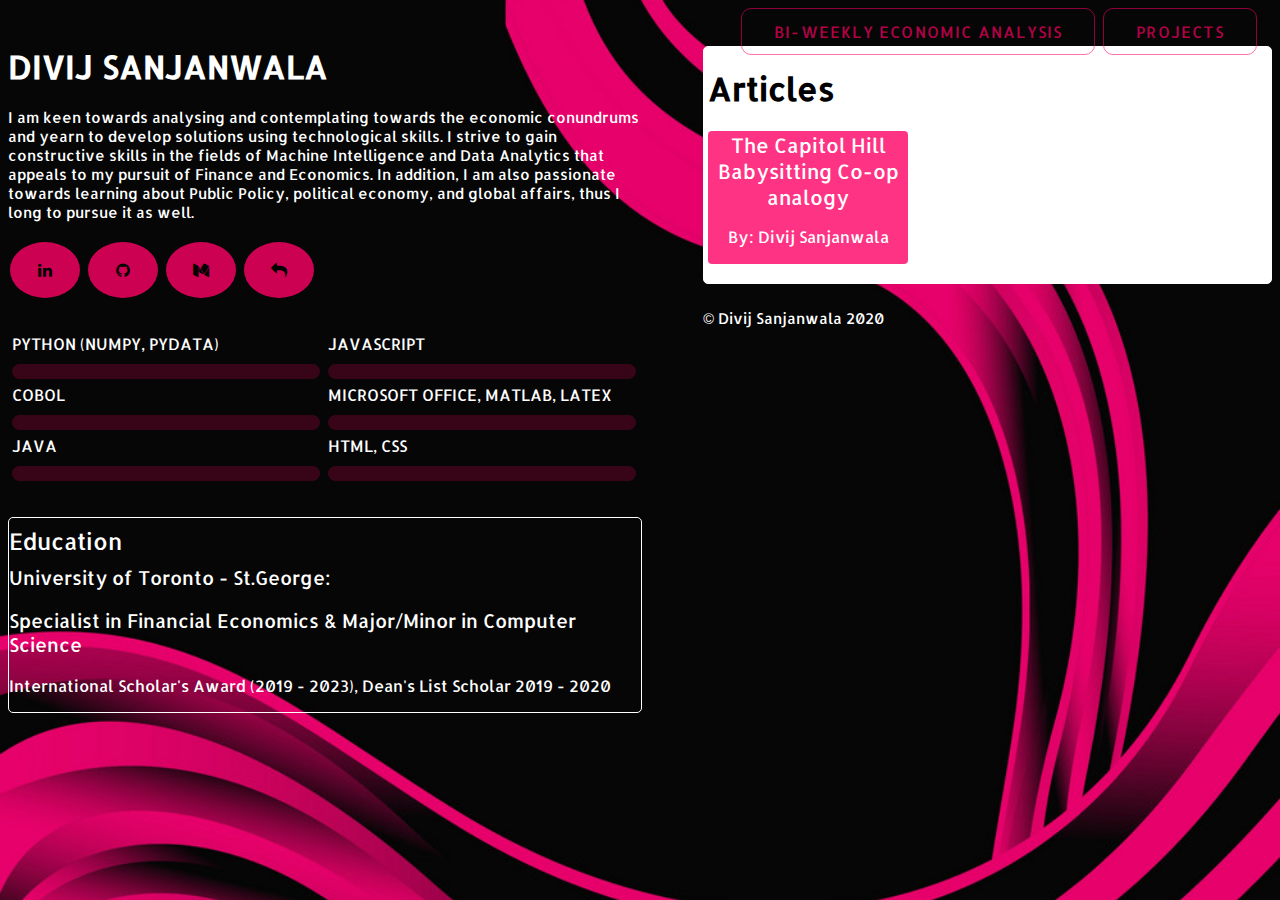
==== index.html @ f3f24fe3 "new" ====
<!DOCTYPE html>
<html>
<head>
<meta name="viewport" content="width=device-width, initial-scale=1.0">
<link rel="stylesheet" href="indexCSS.css">
<script type="text/javascript" src="indexJavaScript.js"></script>
<link href="https://fonts.googleapis.com/css2?family=Allerta&display=swap" rel="stylesheet">
<link rel="stylesheet" href="https://cdnjs.cloudflare.com/ajax/libs/font-awesome/4.7.0/css/font-awesome.min.css">
<title>Divij Sanjanwala</title>
<link rel="shortcut icon" href="D.png">
</head>

<body>

<div class="container">
    <div class="container-x" style="background-color: transparent; color: white; border-style: none;  height: auto;">
        <h1>DIVIJ SANJANWALA</h1>
        <p>I am keen towards analysing and contemplating 
        towards the economic conundrums and yearn to develop solutions using technological skills. 
        I strive to gain constructive skills in the fields of Machine Intelligence and Data Analytics 
        that appeals to my pursuit of Finance and Economics. 
        In addition, I am also passionate towards learning about 
        Public Policy, political economy, and global affairs, thus I long to pursue it as well.</p>
    </div>
    <div class="icon-container">
        <a href="#" class="fa fa-linkedin"></a>
        <a href="#" class="fa fa-github"></a>
        <a href="#" class="fa fa-medium"></a>
        <a href="#" class="fa fa-mail-reply"></a>

    </div>
    <div class="container-x" style="background-color: transparent; color: white; border-style: none; margin-top: 0pt; margin-bottom: 0pt;">
        <div class="skills-container" style="float: left;">    
        <ul style="padding-left: 3pt; padding-right: 3pt;">
           <li class="python">Python (numPy, PyData)</li>
           <li class="COBOL">COBOL</li>
           <li class="java">Java</li>
       </ul>
    </div>   
    <div class="skills-container" style="float: right; margin-bottom: 0pt;">    
        <ul style="padding-left: 3pt; padding-right: 3pt;">
           <li class="javascript">JavaScript</li>
           <li class="html">Microsoft Office, Matlab, Latex</li>
           <li class="css">HTML, CSS</li>
       </ul>
    </div>   
</div>
<div class="container-x" style="background-color: transparent; margin-top: auto; 
 color: white; height: auto; width: 100%; 
margin-top: 19pt;"><p style="font-size: 17pt; line-height: 2pt;">Education</p>
<p style="font-size: 14pt;">University of Toronto - St.George:<p style="font-size: 14pt;">Specialist in Financial Economics & Major/Minor in Computer Science</p>
<p style="font-size: 12pt;">International Scholar's Award (2019 - 2023), Dean's List Scholar 2019 - 2020</p>
</div>

</div>


<div class="main-container">
<div class="button-container" style="margin-top: auto;">
    <a href="analysis.html"><div class="btn btn--border btn--primary btn--animated" style= "margin-left: 1cm;">Bi-weekly Economic Analysis</div></a>
    <a href="projects.html"><div class="btn btn--border btn--primary btn--animated" style="margin-left: 0.1cm;">Projects</div></a>


</div>
<div class="container-x" style="height: auto; margin-top: auto;">
    <h1 style="margin-left: 3pt;">Articles</h1>
    <span style="cursor:pointer">
    <a href="https://medium.com/@sanjanwaladivij/
    the-capitol-hill-babysitting-co-op-analogy-859b1bbc9f12">
    <button class="button" style="margin-left: 3pt;">The Capitol Hill Babysitting Co-op analogy
        <p style="font-size: 12pt;">By: Divij Sanjanwala</p>
    </button></a>
    </span>

</div>


<div class="container-x" style="background-color: transparent; 
 color: white; height: auto; width: 100%; 
margin-top: 19pt; position: relative; top: 0; bottom: 0; border-style: none;">
<p style="color: white;">&copy; Divij Sanjanwala 2020</p>
</div>
</div>

</body>

</html>
---- indexCSS.css ----
.container {
  float: left;
  width: 50%;
  height: 15cm;
  background-color: transparent;
}

.container-x {
  border-radius: 5px;
  border: white;
  border-style: solid;
  border-width: 1px;
  margin-top: 1cm;
  margin-bottom: 1pt;
  height: 5cm;
  width: auto;
  background-color: white;

}


.dot {
  height: 20px;
  width: 20px;
  background-color: #bbb;
  border-radius: 50%;
  display: inline-block;
  margin-right: 2pt;
}

.container-1, .container-2 {
  border-radius: 5px;
  border-style: none;
  border-width: 1px;
  margin-bottom: 1cm;
  margin-top: 1cm;
  height: 8cm;
  width: auto;
  background-color: transparent;
}

p {
  font-family: 'Allerta', sans-serif;
  font-size: 11pt;
  align-self: center;
}

.blank-container {
  height: 1cm;
  width: 2cm;
}

body {
  background-image: url(colorful.jpg);
  background-repeat: no-repeat;
  background-size: 100%;
  font-family: 'Allerta', sans-serif;
}

.name-container {
  background-color: white;
  height: auto;
  width: 7cm;
  color: black;
  border-style: none;
  border-collapse: collapse;
}


.button-container {
  height: 1cm;
  border-style: none;
  border-collapse: collapse;
}

.icon-container {
  background-color: transparent; 
  color: white; 
  height: auto;
  width: auto;
  border-style: none;
  margin-bottom: 0pt;
}

.education {
  border-radius: 3pt;
  border: white;
  border-style: solid;
  width: 1cm;
  height: 1cm;
}

.skills-container {
  width: 50%;
  color: white;
}


.main-container {
  float: right;
  width: 45%;
  background-color: transparent;
  border-style: none;
  border-collapse: collapse;
}

li {
  position: relative;
  list-style: none;
  margin: 30px 0;
  font-weight: 100;
  text-transform: uppercase;
}

li::before {
  content: "";
  position: absolute;
  top: calc(100% + 10px);
  left: 0;
  width: 100%;
  height: 15px;
  background-color: rgba(255, 0, 101, 0.2);
  border-radius: 1000px;
}

li::after {
  content: "";
  position: absolute;
  top: calc(100% + 10px);
  left: 0;
  width: 0;
  height: 15px;
  background-color: rgba(255, 0, 101, 0.55);
  border-radius: 1000px;
  animation-duration: 2.5s;
  animation-timing-function: ease;
  animation-fill-mode: forwards;
}

li.python:after {
  animation-name: python;

}

@keyframes python {
  to {
    width: 90%;

  }
}

li.COBOL:after {
  animation-name: COBOL;

}

@keyframes COBOL {
  to {
    width: 75%;

  }
}

li.java:after {
  animation-name: java;

}

@keyframes java {
  to {
    width: 70%;

  }
}

li.javascript:after {
  animation-name: javascript;

}

@keyframes javascript {
  to {
    width: 50%;

  }
}

li.html:after {
  animation-name: html;

}

@keyframes html {
  to {
    width: 90%;

  }
}

li.css:after {
  animation-name: css;

}

@keyframes css {
  to {
    width: 90%;

  }
}



/* Button stylesheet */

.wrapper {
  position: absolute;
  top: 50%;
  left: 50%;
  -webkit-transform: translate(-50%, -50%);
          transform: translate(-50%, -50%);
}

.btn {
  position: relative;
  display: inline-block;
  letter-spacing: 1.2px;
  padding: 12px 32px;
  text-align: center;
  text-transform: uppercase;
  overflow: hidden;
  z-index: 1;
  cursor: pointer;
}
.btn:focus {
  outline: none;
}

.btn--primary {
  color: rgba(255, 0, 101, 0.7);
}

.btn--border {
  border-width: 1px;
  border-style: solid;
  border-radius: 10px;
  box-sizing: border-box;
}

.btn--animated {
  -webkit-transition-property: color;
  transition-property: color;
  -webkit-transition-duration: 0.5s;
          transition-duration: 0.5s;
}
.btn--animated.btn--border.btn--primary {
  border: 1px solid rgba(255, 0, 101, 0.55);
}
.btn--animated:before {
  content: "";
  position: absolute;
  top: 0;
  left: 0;
  right: 0;
  bottom: 0;
  background: rgba(255, 0, 101, 0.8);
  -webkit-transform: scaleX(0);
          transform: scaleX(0);
  -webkit-transform-origin: 0 50%;
          transform-origin: 0 50%;
  -webkit-transition-property: -webkit-transform;
  transition-property: -webkit-transform;
  transition-property: transform;
  transition-property: transform, -webkit-transform;
  -webkit-transition-duration: 0.5s;
          transition-duration: 0.5s;
  -webkit-transition-timing-function: ease-out;
          transition-timing-function: ease-out;
  z-index: -1;
}
.btn--animated:hover {
  color: white;
}
.btn--animated:hover:before {
  -webkit-transform: scaleX(1);
          transform: scaleX(1);
  -webkit-transition-timing-function: cubic-bezier(0.45, 1.64, 0.47, 0.66);
          transition-timing-function: cubic-bezier(0.45, 1.64, 0.47, 0.66);
}

/* Icon Pack Stylesheet */

.fa {
  padding: 20px;
  font-size: 30px;
  width: 30px;
  text-align: center;
  text-decoration: none;
  margin: 5px 2px;
  border-radius: 50%;
  transition: width 1s, height 1s, transform 1s;
}

.fa:hover {
    width: 40px;
    transform: rotate(360deg);
    background-color:  rgba(255, 0, 101, 0.8);

}

.fa-github, .fa-linkedin, .fa-medium, .fa-mail-reply {
  background-color: rgba(255, 0, 101, 0.8);
  color: black;
}

@media screen and (max-width:99%) {
  #container {
    width: 100%;
  }

}

.button {
  background-color: rgba(255, 0, 101, 0.8);
  border-radius: 3pt;
  height: 100pt;
  width: 150pt;
  font-size: 15pt;
  border-collapse: collapse;
  border-style: none;
  font-family: 'Allerta', sans-serif;
  color: white;
  margin-left: 0.5cm;
  margin-bottom: 0.5cm;
}
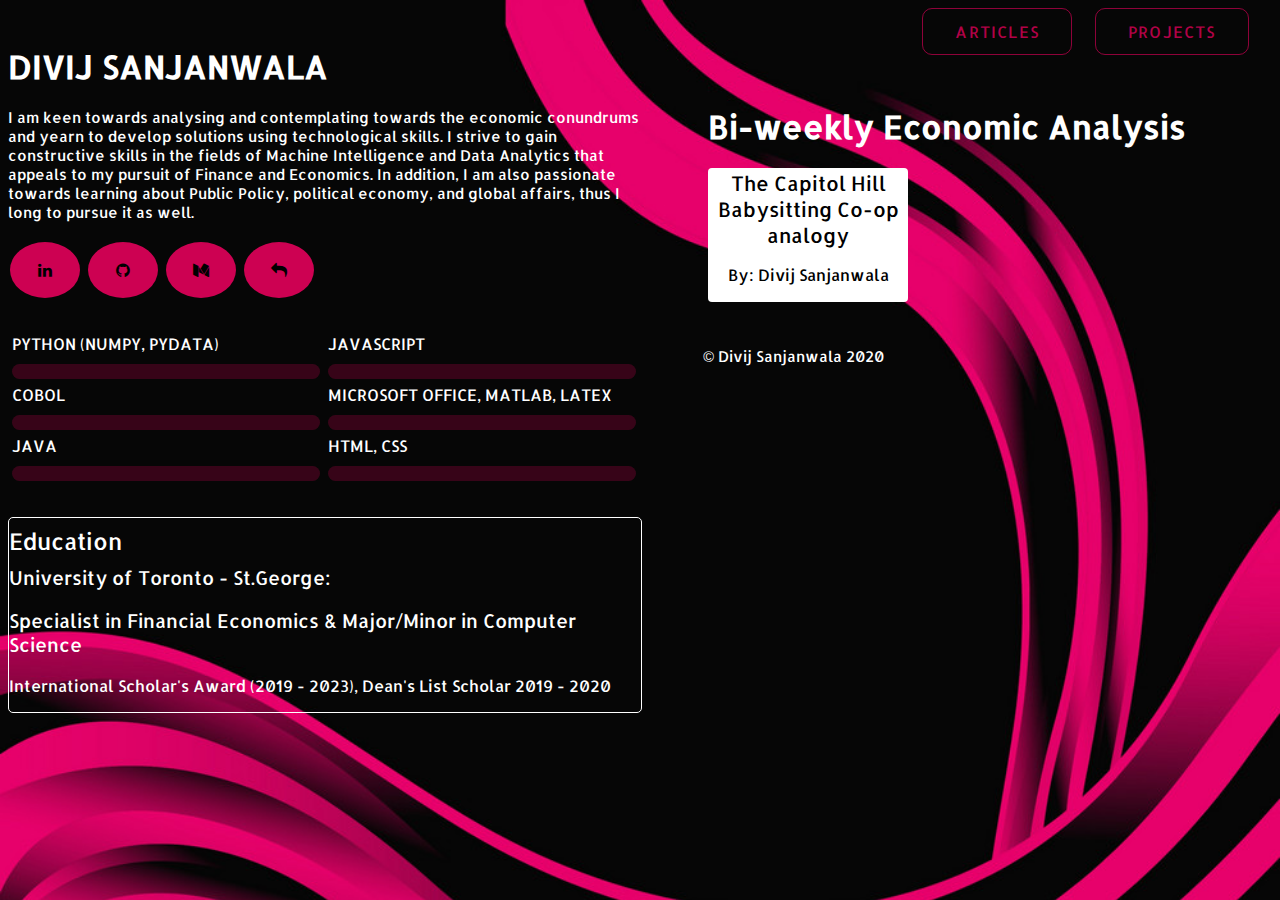
==== commit 84f33786: "New" ====
--- a/index.html
+++ b/index.html
@@ -23,10 +23,10 @@
         Public Policy, political economy, and global affairs, thus I long to pursue it as well.</p>
     </div>
     <div class="icon-container">
-        <a href="#" class="fa fa-linkedin"></a>
-        <a href="#" class="fa fa-github"></a>
-        <a href="#" class="fa fa-medium"></a>
-        <a href="#" class="fa fa-mail-reply"></a>
+        <a href="https://www.linkedin.com/in/divijsanjanwala" class="fa fa-linkedin"></a>
+        <a href="https://github.com/DivijSanjanwala" class="fa fa-github"></a>
+        <a href="https://medium.com/@sanjanwaladivij" class="fa fa-medium"></a>
+        <a href="mailto:divij.sanjanwala@mail.utoronto.ca" class="fa fa-mail-reply"></a>
 
     </div>
     <div class="container-x" style="background-color: transparent; color: white; border-style: none; margin-top: 0pt; margin-bottom: 0pt;">
@@ -45,7 +45,7 @@
        </ul>
     </div>   
 </div>
-<div class="container-x" style="background-color: transparent; margin-top: auto; 
+<div class="container-x" style="background-color: transparent; 
  color: white; height: auto; width: 100%; 
 margin-top: 19pt;"><p style="font-size: 17pt; line-height: 2pt;">Education</p>
 <p style="font-size: 14pt;">University of Toronto - St.George:<p style="font-size: 14pt;">Specialist in Financial Economics & Major/Minor in Computer Science</p>
@@ -55,15 +55,18 @@
 </div>
 
 
-<div class="main-container">
-<div class="button-container" style="margin-top: auto;">
-    <a href="analysis.html"><div class="btn btn--border btn--primary btn--animated" style= "margin-left: 1cm;">Bi-weekly Economic Analysis</div></a>
-    <a href="projects.html"><div class="btn btn--border btn--primary btn--animated" style="margin-left: 0.1cm;">Projects</div></a>
+<div class="main-container" style="margin-bottom: 1pt;">
+<div class="button-container">
+    <a href="analysis.html">
+        <div class="btn btn--border btn--primary btn--animated" 
+        style= "margin-left: 5.8cm;">Articles</div></a>
+    <a href="projects.html">
+        <div class="btn btn--border btn--primary btn--animated" style="margin-left: 0.5cm;">Projects</div></a>
 
 
 </div>
-<div class="container-x" style="height: auto; margin-top: auto;">
-    <h1 style="margin-left: 3pt;">Articles</h1>
+<div class="container-x" style="height: auto; background-color: transparent; color: white; border-color: transparent;">
+    <h1 style="margin-left: 3pt;">Bi-weekly Economic Analysis</h1>
     <span style="cursor:pointer">
     <a href="https://medium.com/@sanjanwaladivij/
     the-capitol-hill-babysitting-co-op-analogy-859b1bbc9f12">
--- a/indexCSS.css
+++ b/indexCSS.css
@@ -321,7 +321,7 @@
 }
 
 .button {
-  background-color: rgba(255, 0, 101, 0.8);
+  background-color: white;
   border-radius: 3pt;
   height: 100pt;
   width: 150pt;
@@ -329,7 +329,7 @@
   border-collapse: collapse;
   border-style: none;
   font-family: 'Allerta', sans-serif;
-  color: white;
+  color: black;
   margin-left: 0.5cm;
   margin-bottom: 0.5cm;
 }
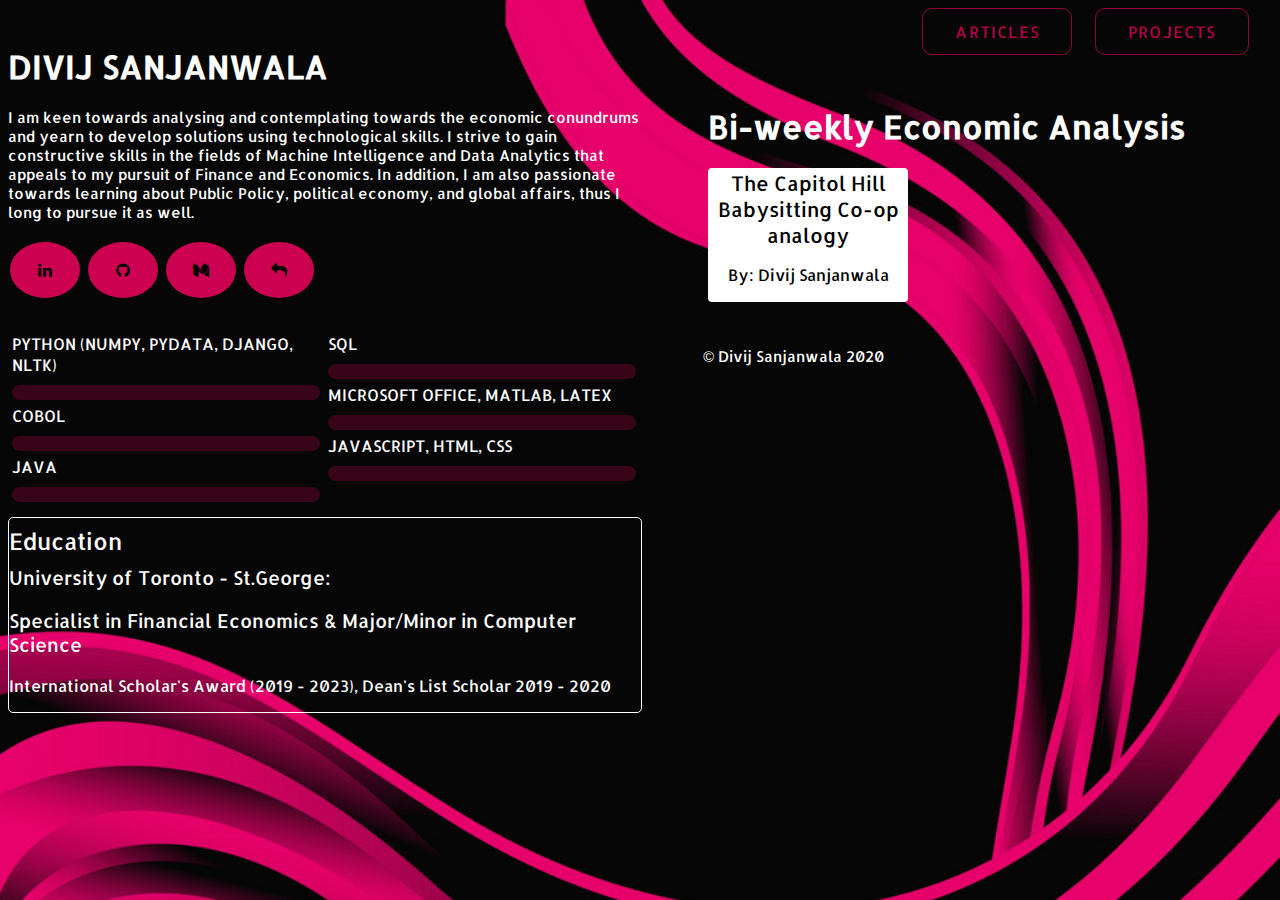
==== commit 77574f31: "NEW" ====
--- a/index.html
+++ b/index.html
@@ -32,16 +32,16 @@
     <div class="container-x" style="background-color: transparent; color: white; border-style: none; margin-top: 0pt; margin-bottom: 0pt;">
         <div class="skills-container" style="float: left;">    
         <ul style="padding-left: 3pt; padding-right: 3pt;">
-           <li class="python">Python (numPy, PyData)</li>
+           <li class="python">Python (numPy, PyData, Django, nltK)</li>
            <li class="COBOL">COBOL</li>
            <li class="java">Java</li>
        </ul>
     </div>   
     <div class="skills-container" style="float: right; margin-bottom: 0pt;">    
         <ul style="padding-left: 3pt; padding-right: 3pt;">
-           <li class="javascript">JavaScript</li>
+           <li class="sql">SQL</li>
            <li class="html">Microsoft Office, Matlab, Latex</li>
-           <li class="css">HTML, CSS</li>
+           <li class="css">JavaScript, HTML, CSS</li>
        </ul>
     </div>   
 </div>
@@ -67,13 +67,11 @@
 </div>
 <div class="container-x" style="height: auto; background-color: transparent; color: white; border-color: transparent;">
     <h1 style="margin-left: 3pt;">Bi-weekly Economic Analysis</h1>
-    <span style="cursor:pointer">
     <a href="https://medium.com/@sanjanwaladivij/
     the-capitol-hill-babysitting-co-op-analogy-859b1bbc9f12">
     <button class="button" style="margin-left: 3pt;">The Capitol Hill Babysitting Co-op analogy
         <p style="font-size: 12pt;">By: Divij Sanjanwala</p>
     </button></a>
-    </span>
 
 </div>
 
--- a/indexCSS.css
+++ b/indexCSS.css
@@ -173,12 +173,12 @@
   }
 }
 
-li.javascript:after {
-  animation-name: javascript;
-
-}
-
-@keyframes javascript {
+li.sql:after {
+  animation-name: sql;
+
+}
+
+@keyframes sql {
   to {
     width: 50%;
 
@@ -332,6 +332,7 @@
   color: black;
   margin-left: 0.5cm;
   margin-bottom: 0.5cm;
-}
-
-
+  cursor: pointer;
+}
+
+
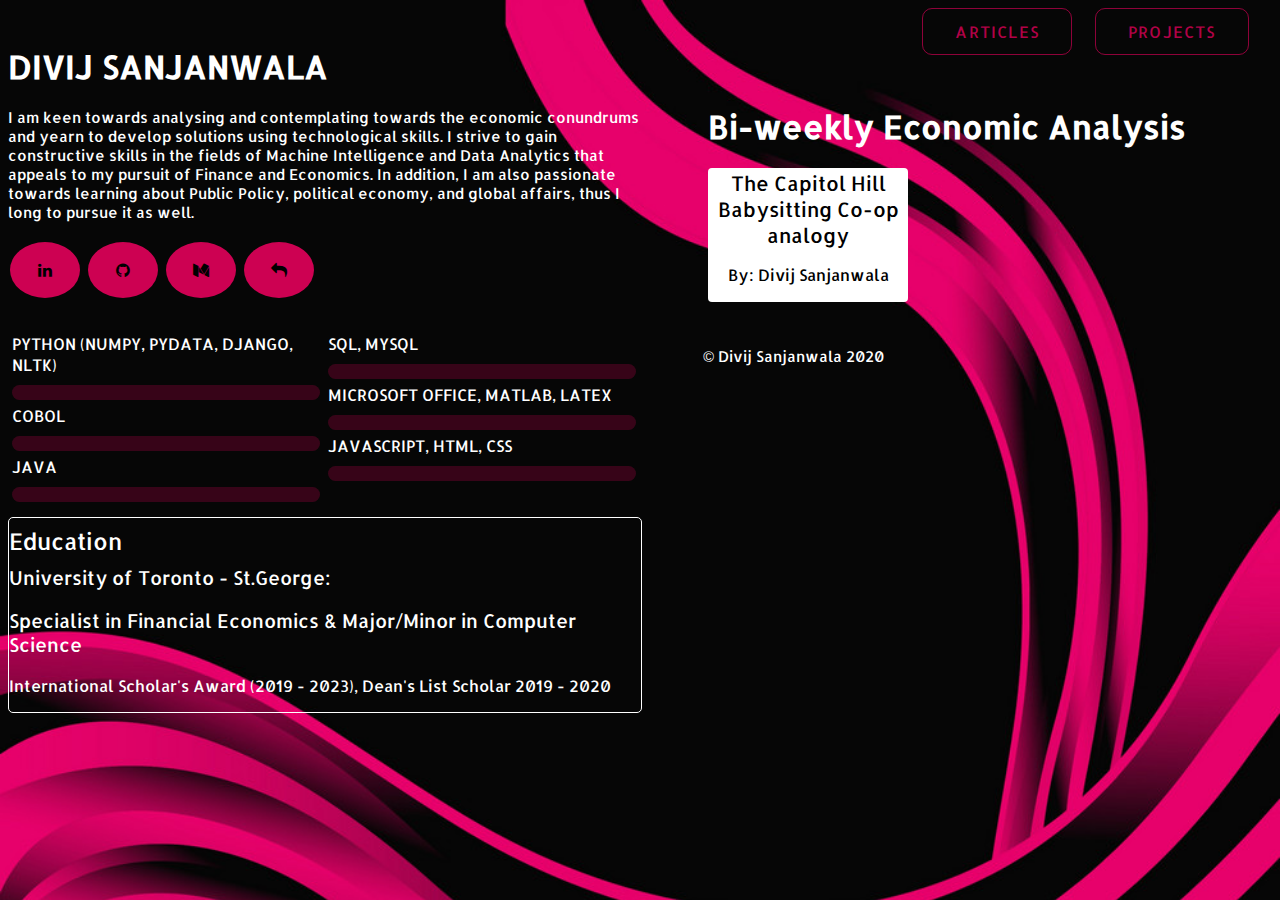
==== commit dbda3853: "Update index.html" ====
--- a/index.html
+++ b/index.html
@@ -39,7 +39,7 @@
     </div>   
     <div class="skills-container" style="float: right; margin-bottom: 0pt;">    
         <ul style="padding-left: 3pt; padding-right: 3pt;">
-           <li class="sql">SQL</li>
+           <li class="sql">SQL, MySQL</li>
            <li class="html">Microsoft Office, Matlab, Latex</li>
            <li class="css">JavaScript, HTML, CSS</li>
        </ul>
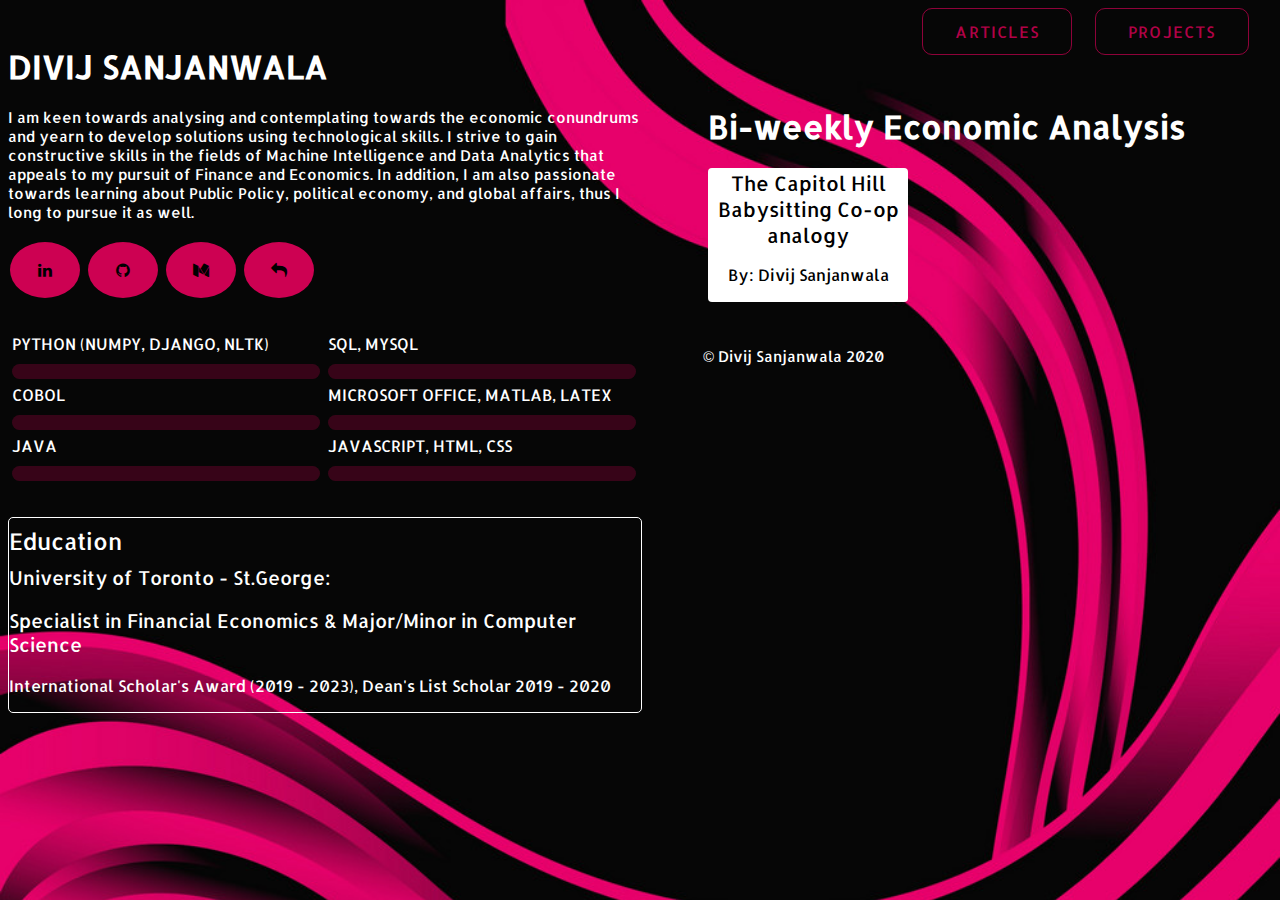
==== commit 2a02c413: "Update index.html" ====
--- a/index.html
+++ b/index.html
@@ -32,7 +32,7 @@
     <div class="container-x" style="background-color: transparent; color: white; border-style: none; margin-top: 0pt; margin-bottom: 0pt;">
         <div class="skills-container" style="float: left;">    
         <ul style="padding-left: 3pt; padding-right: 3pt;">
-           <li class="python">Python (numPy, PyData, Django, nltK)</li>
+           <li class="python">Python (numPy, Django, nltK)</li>
            <li class="COBOL">COBOL</li>
            <li class="java">Java</li>
        </ul>
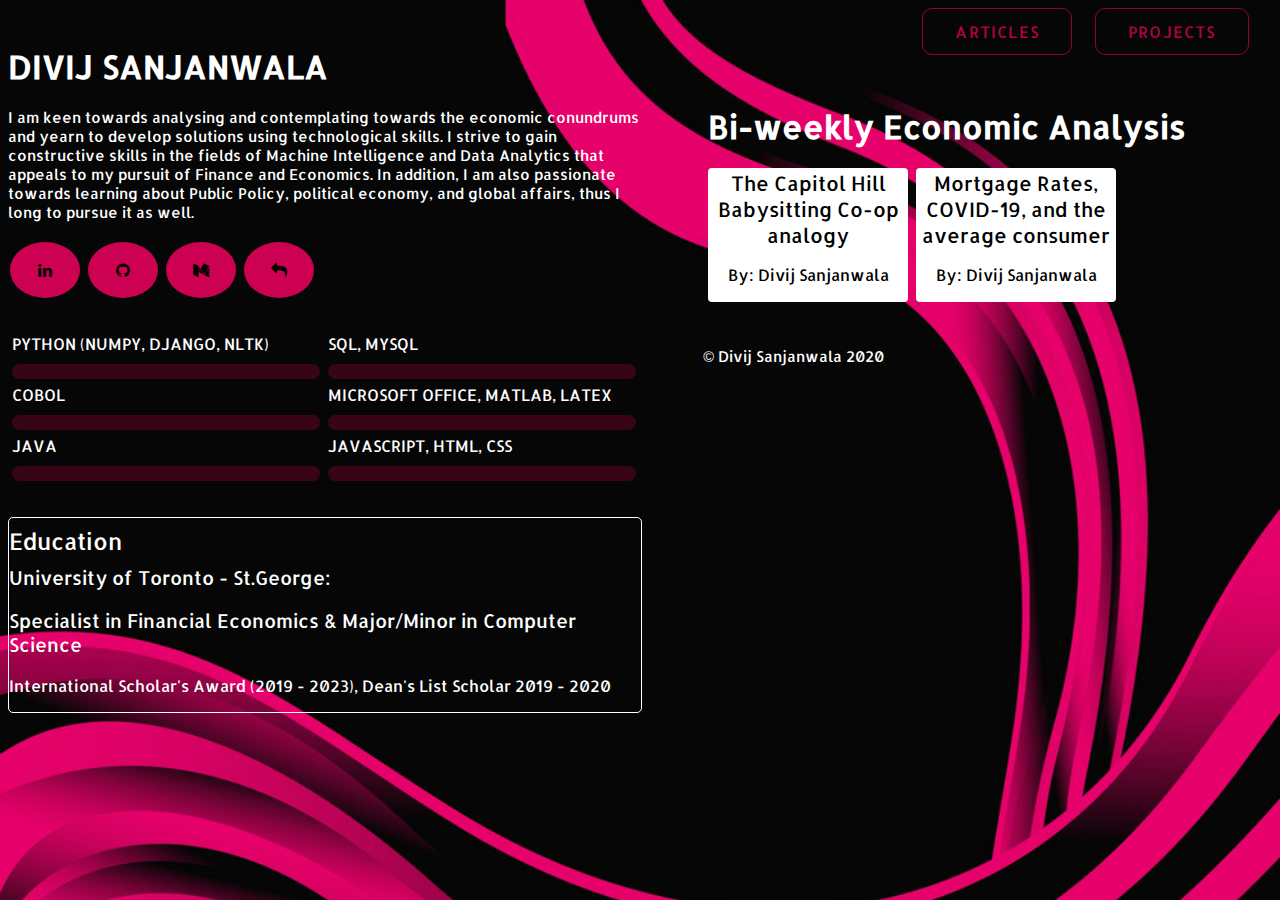
==== commit 9d839c8b: "Changes new" ====
--- a/index.html
+++ b/index.html
@@ -72,6 +72,10 @@
     <button class="button" style="margin-left: 3pt;">The Capitol Hill Babysitting Co-op analogy
         <p style="font-size: 12pt;">By: Divij Sanjanwala</p>
     </button></a>
+    <a href="https://medium.com/@sanjanwaladivij/mortgage-rates-covid-19-and-the-average-consumer-a6f79743349a">
+    <button class="button" style="margin-left: 3pt;">Mortgage Rates, COVID-19, and the average consumer
+        <p style="font-size: 12pt;">By: Divij Sanjanwala</p>
+    </button></a>
 
 </div>
 
--- a/indexCSS.css
+++ b/indexCSS.css
@@ -180,7 +180,7 @@
 
 @keyframes sql {
   to {
-    width: 50%;
+    width: 80%;
 
   }
 }
@@ -335,4 +335,24 @@
   cursor: pointer;
 }
 
-
+body {
+  scrollbar-width: thin;      
+}
+
+body::-webkit-scrollbar {
+  width: 12px;             
+}
+body::-webkit-scrollbar-track {
+  background: black;        
+}
+body::-webkit-scrollbar-thumb {
+  background-color: rgba(255, 0, 101);
+  border-radius: 20px;      
+  transition: 1s;
+}
+
+body::-webkit-scrollbar-thumb:hover {
+  background-color: rgba(255, 0, 101, 0.6);
+  transition: ease-in;
+
+}
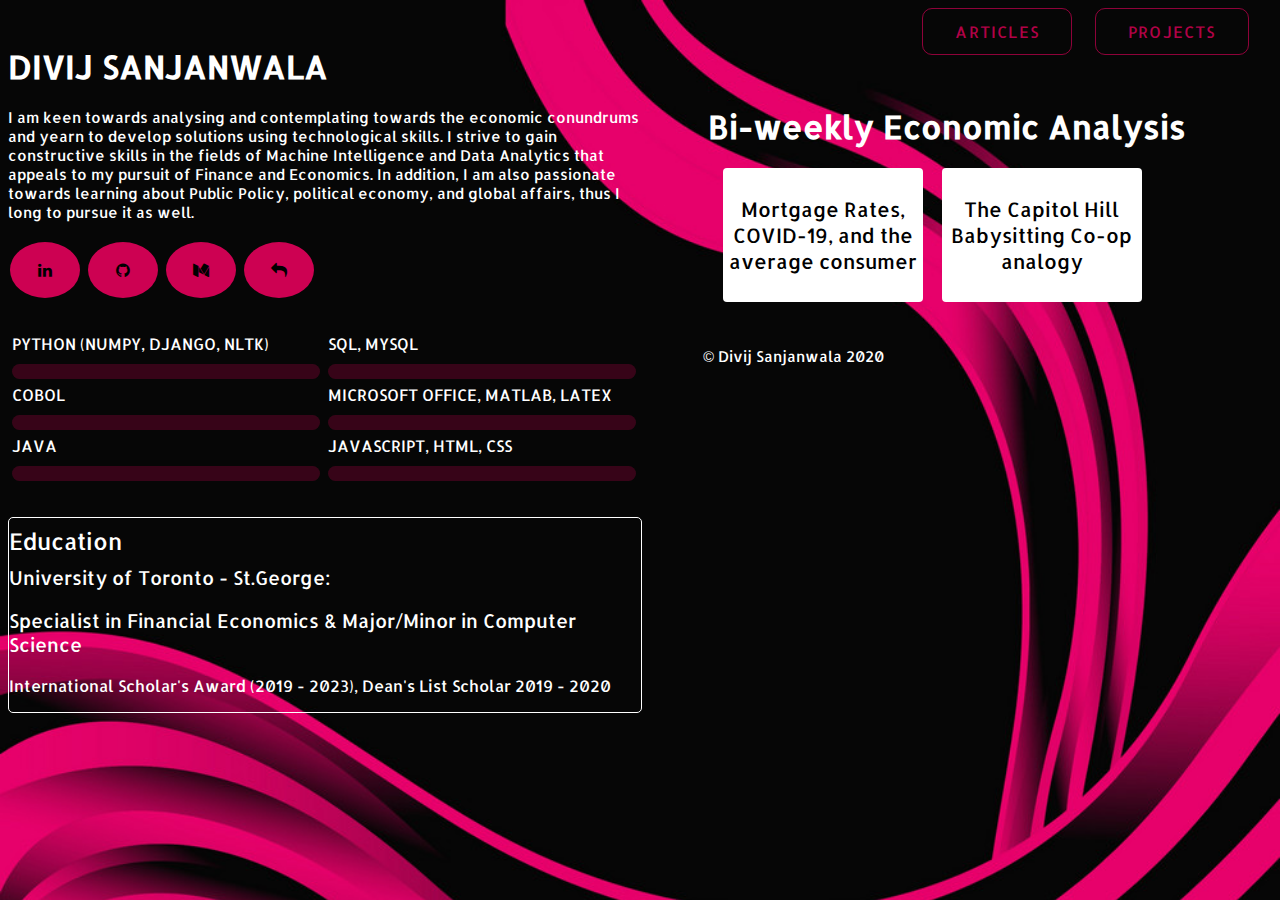
==== commit f8a54b0d: "Changes ness" ====
--- a/index.html
+++ b/index.html
@@ -65,16 +65,14 @@
 
 
 </div>
-<div class="container-x" style="height: auto; background-color: transparent; color: white; border-color: transparent;">
+<div class="container-x" style="height: auto; width: auto; background-color: transparent; color: white; border-color: transparent;">
     <h1 style="margin-left: 3pt;">Bi-weekly Economic Analysis</h1>
     <a href="https://medium.com/@sanjanwaladivij/
     the-capitol-hill-babysitting-co-op-analogy-859b1bbc9f12">
-    <button class="button" style="margin-left: 3pt;">The Capitol Hill Babysitting Co-op analogy
-        <p style="font-size: 12pt;">By: Divij Sanjanwala</p>
+    <button class="button">The Capitol Hill Babysitting Co-op analogy
     </button></a>
     <a href="https://medium.com/@sanjanwaladivij/mortgage-rates-covid-19-and-the-average-consumer-a6f79743349a">
-    <button class="button" style="margin-left: 3pt;">Mortgage Rates, COVID-19, and the average consumer
-        <p style="font-size: 12pt;">By: Divij Sanjanwala</p>
+        <button class="button" style="float: left;">Mortgage Rates, COVID-19, and the average consumer
     </button></a>
 
 </div>
--- a/indexCSS.css
+++ b/indexCSS.css
@@ -7,7 +7,6 @@
 
 .container-x {
   border-radius: 5px;
-  border: white;
   border-style: solid;
   border-width: 1px;
   margin-top: 1cm;
